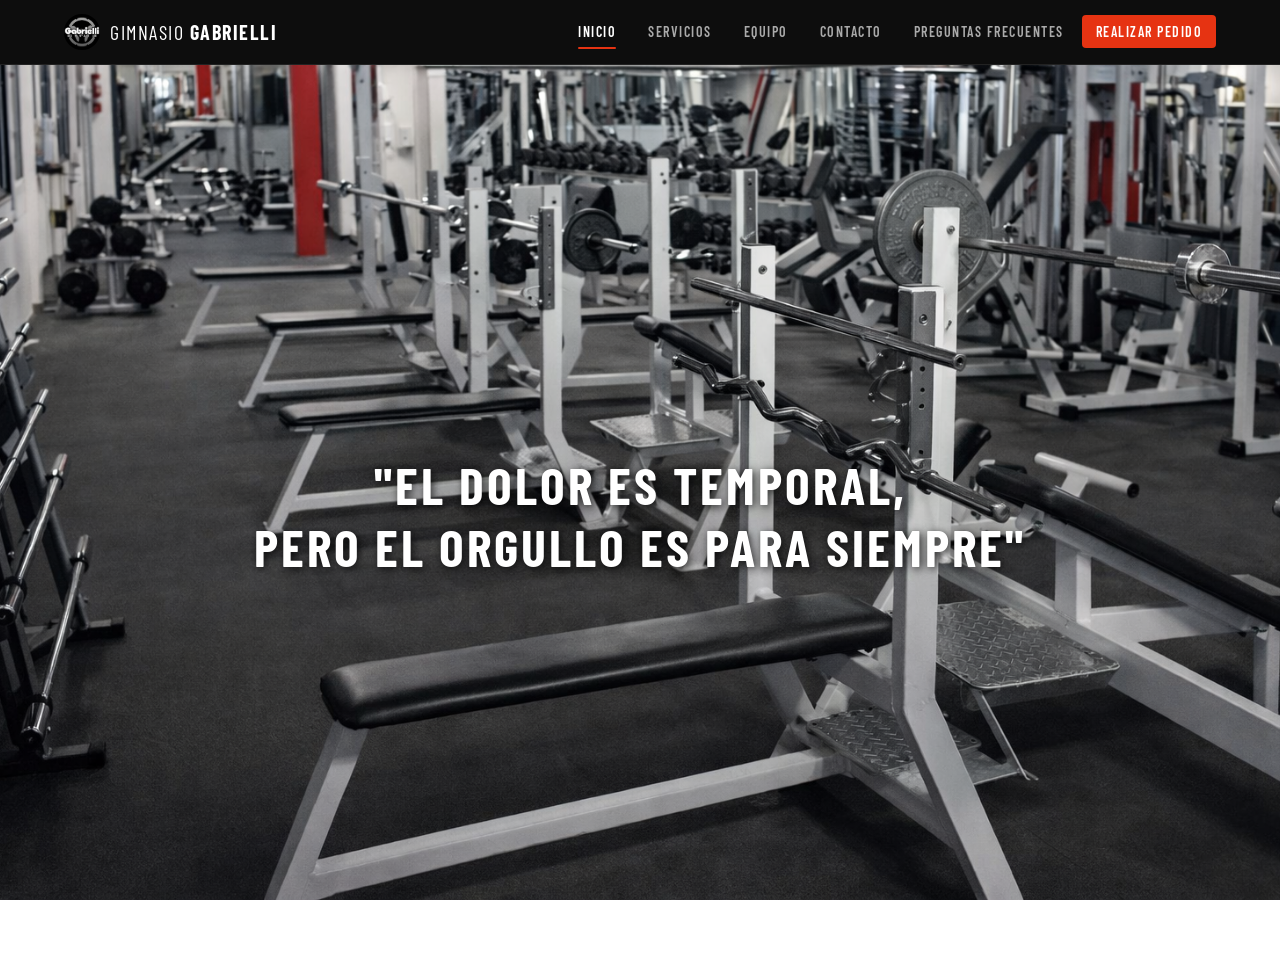
==== index.html @ 5b8f289a "Index renovacion" ====
<!doctype html>
<html lang="es">
  <head>
    <meta charset="utf-8">
    <meta name="viewport" content="width=device-width, initial-scale=1">
    <meta name="description" content="Gimnasio Gabrielli - Encontrá tu mejor versión">
    <title>Gimnasio Gabrielli</title>
    <link rel="shortcut icon" href="../assets/favicon/gimnasio_favicon.jpg" type="image/x-icon">
    <link rel="stylesheet" href="../css/style.css">
  </head>
  <body>

    <header>
      <nav>
        <div class="nav-inner">

          <div class="nav-logo">
            <img src="../assets/img/Gimnasio gabreilli.jpg" alt="Logo Gimnasio Gabrielli">
            <span>Gimnasio <strong>Gabrielli</strong></span>
          </div>

          <ul class="nav-links">
            <li><a href="../index.html" class="active">Inicio</a></li>
            <li><a href="servicios.html">Servicios</a></li>
            <li><a href="equipo.html">Equipo</a></li>
            <li><a href="contacto.html">Contacto</a></li>
            <li><a href="faq.html">Preguntas frecuentes</a></li>
            <li><a href="pedido.html" class="nav-cta">Realizar pedido</a></li>
          </ul>

        </div>
      </nav>
    </header>

    <section class="hero">
      <div class="hero-content">
        <p class="hero-frase">"El dolor es temporal,</p>
        <p class="hero-frase">pero el orgullo es para siempre"</p>
      </div>
    </section>

  </body>
</html>
---- css/style.css ----
@import url('https://fonts.googleapis.com/css2?family=Barlow+Condensed:wght@600;700&family=Barlow:wght@400;500&display=swap');

* {
  margin: 0;
  padding: 0;
  box-sizing: border-box;
}

body {
  background-image: url('../assets/img/see.png');
  background-size: cover;
  background-position: center;
  background-repeat: no-repeat;
  background-attachment: fixed;
}

header nav {
  background: #0d0d0d;
  border-bottom: 1px solid #222;
  position: sticky;
  top: 0;
  z-index: 100;
}

.nav-inner {
  max-width: 1200px;
  margin: 0 auto;
  padding: 0 24px;
  height: 64px;
  display: flex;
  align-items: center;
  justify-content: space-between;
}

.nav-logo {
  display: flex;
  align-items: center;
  gap: 10px;
  text-decoration: none;
}

.nav-logo img {
  width: 36px;
  height: 36px;
  object-fit: cover;
  border-radius: 50%;
}

.nav-logo span {
  font-family: 'Barlow Condensed', sans-serif;
  font-size: 20px;
  letter-spacing: 1.5px;
  text-transform: uppercase;
  color: #fff;
}

.nav-links {
  display: flex;
  list-style: none;
  gap: 4px;
  align-items: center;
}

.nav-links a {
  font-family: 'Barlow Condensed', sans-serif;
  font-weight: 600;
  font-size: 14px;
  letter-spacing: 1.5px;
  text-transform: uppercase;
  color: #aaa;
  text-decoration: none;
  padding: 8px 14px;
  border-radius: 4px;
  transition: color 0.2s, background 0.2s;
  position: relative;
}

.nav-links a:hover {
  color: #fff;
  background: #1a1a1a;
}

.nav-links a.active {
  color: #fff;
}

.nav-links a.active::after {
  content: '';
  position: absolute;
  bottom: -1px;
  left: 14px;
  right: 14px;
  height: 2px;
  background: #e63312;
  border-radius: 2px;
}

.nav-cta {
  background: #e63312 !important;
  color: #fff !important;
  border-radius: 4px !important;
}

.nav-cta:hover {
  background: #c42a0e !important;
  color: #fff !important;
}

.hero {
  min-height: 100vh;
  display: flex;
  align-items: center;
  justify-content: center;
  text-align: center;
}

.hero-content {
  padding: 20px;
}

.hero-frase {
  font-family: 'Barlow Condensed', sans-serif;
  font-size: 52px;
  font-weight: 700;
  text-transform: uppercase;
  letter-spacing: 3px;
  color: #fff;
  text-shadow: 2px 2px 8px rgba(0, 0, 0, 0.8);
  line-height: 1.2;
}
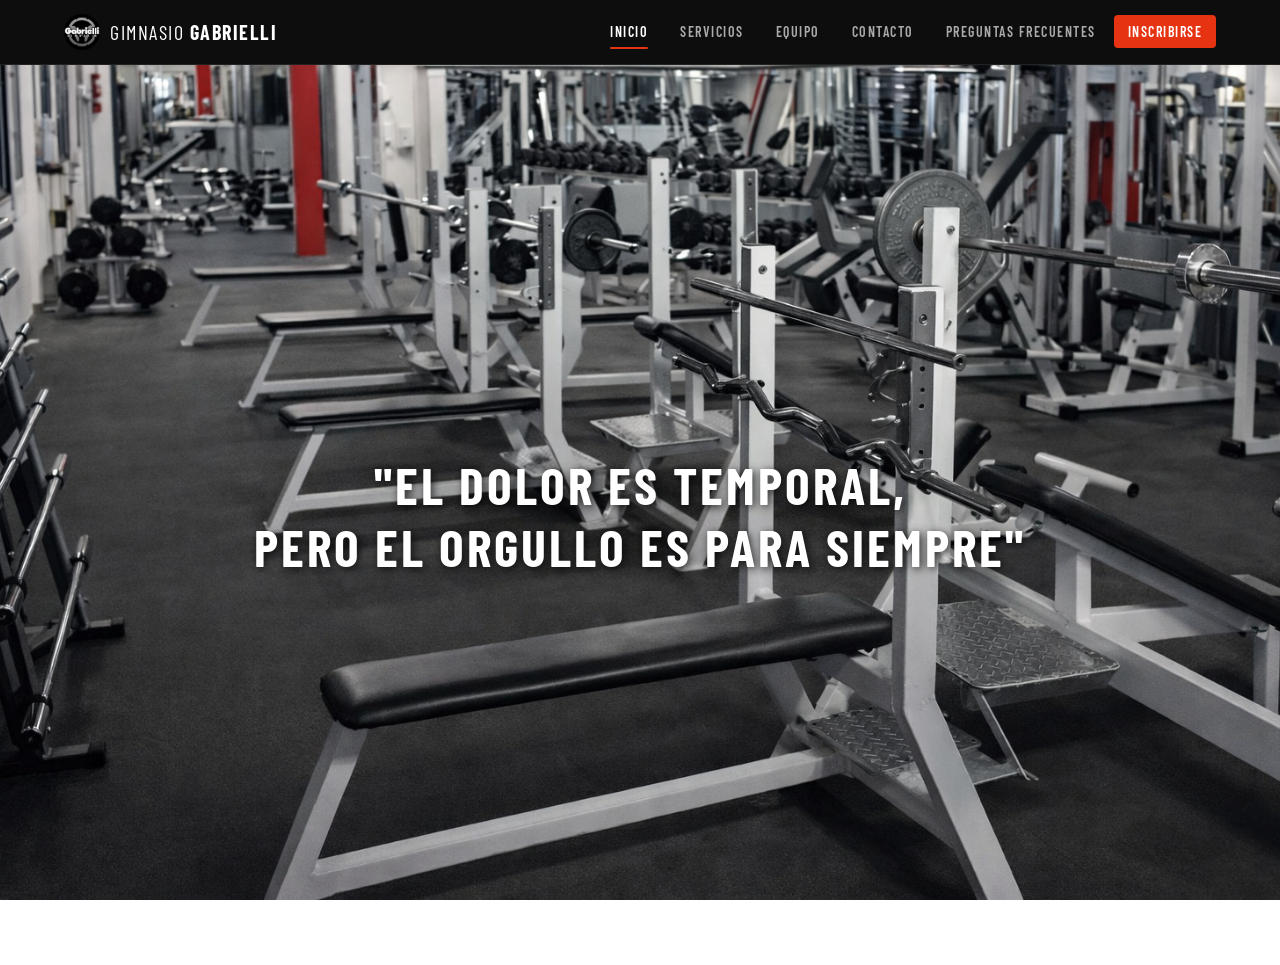
==== commit db8ca7e0: "equipo terminado y corrrecciones" ====
--- a/index.html
+++ b/index.html
@@ -20,12 +20,12 @@
           </div>
 
           <ul class="nav-links">
-            <li><a href="../index.html" class="active">Inicio</a></li>
-            <li><a href="servicios.html">Servicios</a></li>
-            <li><a href="equipo.html">Equipo</a></li>
-            <li><a href="contacto.html">Contacto</a></li>
-            <li><a href="faq.html">Preguntas frecuentes</a></li>
-            <li><a href="pedido.html" class="nav-cta">Realizar pedido</a></li>
+            <li><a href="index.html" class="active">Inicio</a></li>
+            <li><a href="/pages/servicios.html">Servicios</a></li>
+            <li><a href="/pages/equipo.html">Equipo</a></li>
+            <li><a href="/pages/contacto.html">Contacto</a></li>
+            <li><a href="/pages/faq.html">Preguntas frecuentes</a></li>
+            <li><a href="/pages/pedido.html" class="nav-cta">Inscribirse</a></li>
           </ul>
 
         </div>
@@ -40,4 +40,4 @@
     </section>
 
   </body>
-</html>
+</html>
--- a/css/style.css
+++ b/css/style.css
@@ -12,6 +12,13 @@
   background-position: center;
   background-repeat: no-repeat;
   background-attachment: fixed;
+  min-height: 100vh;
+  display: flex;
+  flex-direction: column;
+}
+
+main {
+  flex: 1;
 }
 
 header nav {
@@ -127,4 +134,40 @@
   color: #fff;
   text-shadow: 2px 2px 8px rgba(0, 0, 0, 0.8);
   line-height: 1.2;
+}
+
+.contacto {
+  padding: 60px 24px;
+  text-align: center;
+  color: #e91e07;
+}
+
+.contact-info {
+  display: flex;
+  gap: 24px;
+  justify-content: center;
+  margin-top: 40px;
+}
+
+.contact-item {
+  background: #1a1a1a;
+  border: 1px solid #333;
+  border-radius: 8px;
+  padding: 32px;
+  min-width: 200px;
+}
+
+.contact-item h2 {
+  color: #e91e07;
+  font-size: 16px;
+  margin-bottom: 8px;
+}
+
+.contact-item a {
+  color: #f8f7f7;
+  text-decoration: none;
+}
+
+.contact-item a:hover {
+  color: #fff;
 }
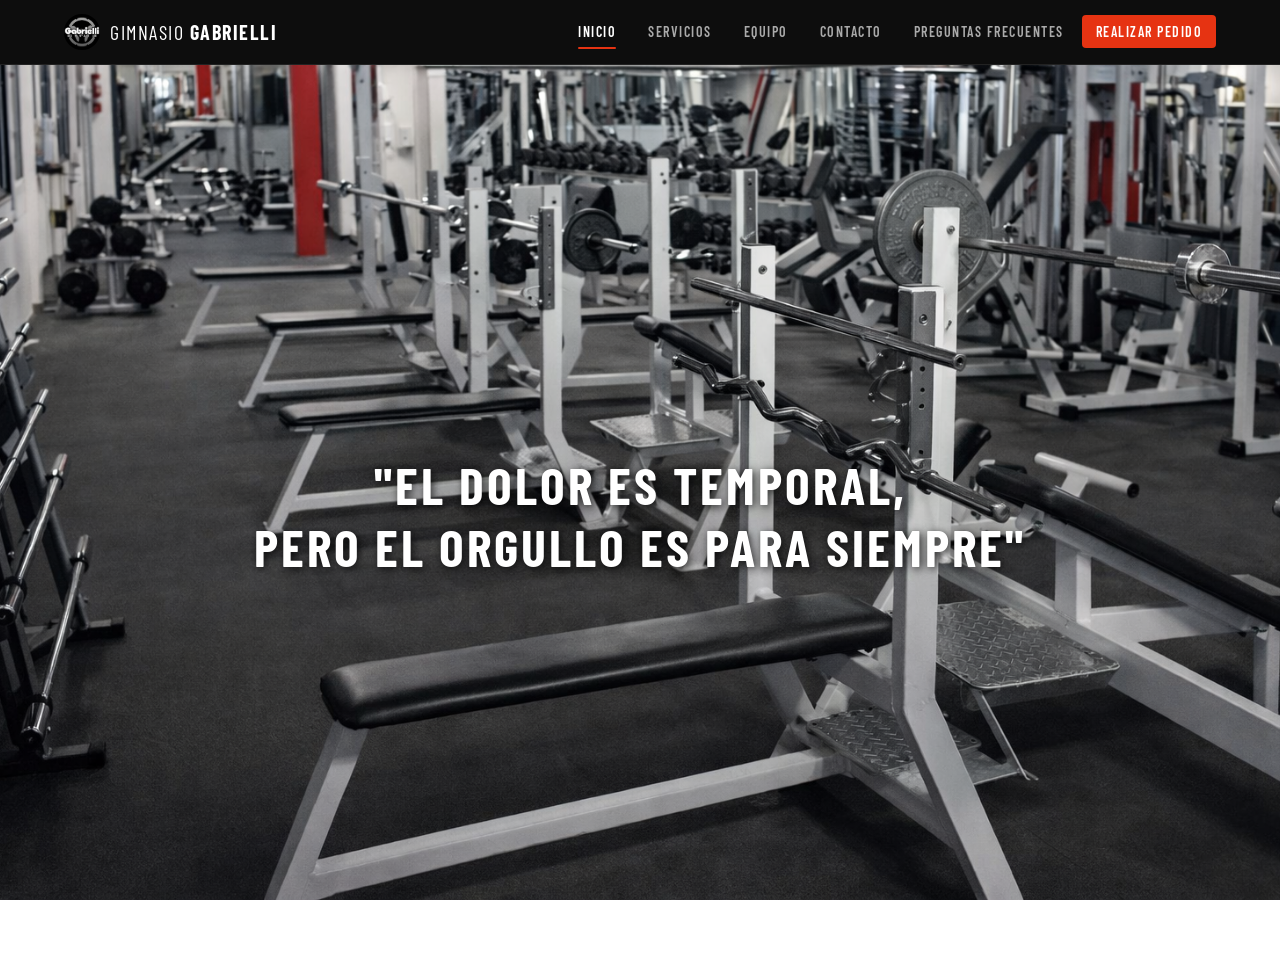
==== commit cdb1c2f7: "Guardo cambios antes del pull" ====
--- a/index.html
+++ b/index.html
@@ -20,12 +20,12 @@
           </div>
 
           <ul class="nav-links">
-            <li><a href="index.html" class="active">Inicio</a></li>
-            <li><a href="/pages/servicios.html">Servicios</a></li>
-            <li><a href="/pages/equipo.html">Equipo</a></li>
-            <li><a href="/pages/contacto.html">Contacto</a></li>
-            <li><a href="/pages/faq.html">Preguntas frecuentes</a></li>
-            <li><a href="/pages/pedido.html" class="nav-cta">Inscribirse</a></li>
+            <li><a href="../index.html" class="active">Inicio</a></li>
+            <li><a href="servicios.html">Servicios</a></li>
+            <li><a href="equipo.html">Equipo</a></li>
+            <li><a href="contacto.html">Contacto</a></li>
+            <li><a href="faq.html">Preguntas frecuentes</a></li>
+            <li><a href="pedido.html" class="nav-cta">Realizar pedido</a></li>
           </ul>
 
         </div>
--- a/css/style.css
+++ b/css/style.css
@@ -12,13 +12,6 @@
   background-position: center;
   background-repeat: no-repeat;
   background-attachment: fixed;
-  min-height: 100vh;
-  display: flex;
-  flex-direction: column;
-}
-
-main {
-  flex: 1;
 }
 
 header nav {
@@ -136,38 +129,108 @@
   line-height: 1.2;
 }
 
-.contacto {
-  padding: 60px 24px;
+/* FAQ Styles */
+.faq {
+  max-width: 800px;
+  margin: 50px auto;
+  padding: 20px;
+  background: rgba(255, 255, 255, 0.9);
+  border-radius: 10px;
+  box-shadow: 0 4px 20px rgba(0, 0, 0, 0.3);
+}
+
+.faq h1 {
+  font-family: 'Barlow Condensed', sans-serif;
+  font-size: 36px;
+  font-weight: 700;
+  text-transform: uppercase;
+  letter-spacing: 2px;
+  color: #0d0d0d;
   text-align: center;
-  color: #e91e07;
-}
-
-.contact-info {
-  display: flex;
-  gap: 24px;
-  justify-content: center;
-  margin-top: 40px;
-}
-
-.contact-item {
-  background: #1a1a1a;
-  border: 1px solid #333;
+  margin-bottom: 30px;
+}
+
+.faq details {
+  margin-bottom: 10px;
+  background: #fff;
+  border: 1px solid #ddd;
   border-radius: 8px;
-  padding: 32px;
-  min-width: 200px;
-}
-
-.contact-item h2 {
-  color: #e91e07;
+  box-shadow: 0 2px 10px rgba(0, 0, 0, 0.1);
+  transition: box-shadow 0.3s;
+}
+
+.faq details:hover {
+  box-shadow: 0 4px 20px rgba(0, 0, 0, 0.2);
+}
+
+.faq summary {
+  font-family: 'Barlow', sans-serif;
+  font-size: 20px;
+  font-weight: 600;
+  color: #e63312;
+  padding: 15px 20px;
+  cursor: pointer;
+  list-style: none;
+  outline: none;
+  transition: background 0.3s;
+}
+
+.faq summary:hover {
+  background: #f9f9f9;
+}
+
+.faq summary::marker {
+  display: none;
+}
+
+.faq summary::before {
+  content: '▶';
   font-size: 16px;
-  margin-bottom: 8px;
-}
-
-.contact-item a {
-  color: #f8f7f7;
-  text-decoration: none;
-}
-
-.contact-item a:hover {
-  color: #fff;
+  margin-right: 10px;
+  transition: transform 0.3s;
+}
+
+.faq details[open] summary::before {
+  transform: rotate(90deg);
+}
+
+.faq p {
+  font-family: 'Barlow', sans-serif;
+  font-size: 16px;
+  line-height: 1.6;
+  color: #333;
+  padding: 0 20px 15px 20px;
+}
+  color: #333;
+  padding: 0 20px 15px 20px;
+}
+}
+
+.faq-item {
+  margin-bottom: 20px;
+  background: #fff;
+  border: 1px solid #ddd;
+  border-radius: 8px;
+  padding: 20px;
+  box-shadow: 0 2px 10px rgba(0, 0, 0, 0.1);
+  transition: box-shadow 0.3s;
+}
+
+.faq-item:hover {
+  box-shadow: 0 4px 20px rgba(0, 0, 0, 0.2);
+}
+
+.faq-item h2 {
+  font-family: 'Barlow', sans-serif;
+  font-size: 24px;
+  font-weight: 600;
+  color: #e63312;
+  margin-bottom: 10px;
+}
+
+.faq-item p {
+  font-family: 'Barlow', sans-serif;
+  font-size: 16px;
+  line-height: 1.6;
+  color: #333;
 }
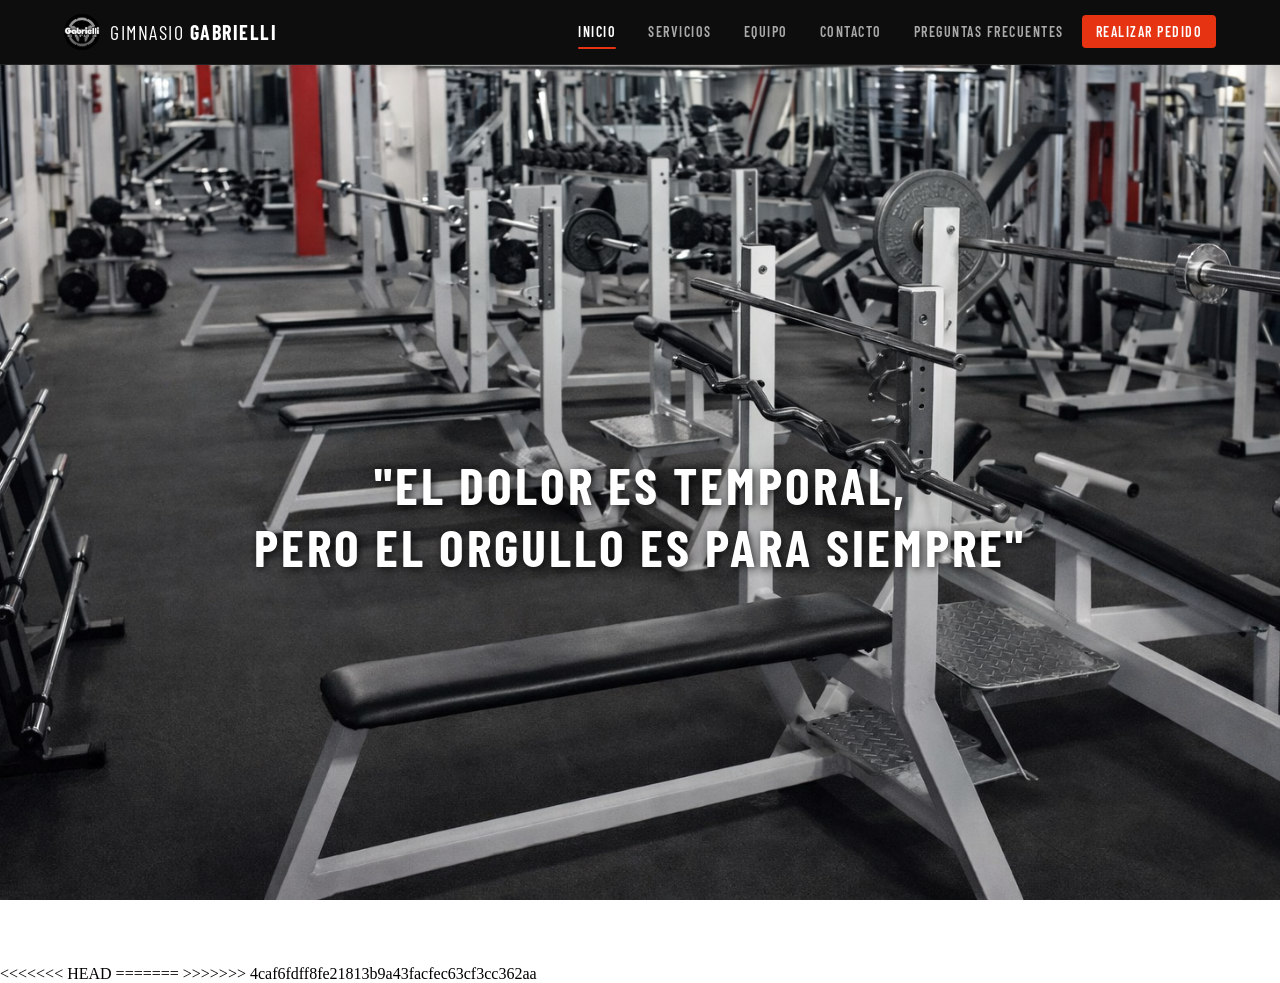
==== commit 6adda802: "Resuelvo conflictos" ====
--- a/index.html
+++ b/index.html
@@ -40,4 +40,8 @@
     </section>
 
   </body>
-</html>+<<<<<<< HEAD
+</html>
+=======
+</html>
+>>>>>>> 4caf6fdff8fe21813b9a43facfec63cf3cc362aa
--- a/css/style.css
+++ b/css/style.css
@@ -128,6 +128,7 @@
   text-shadow: 2px 2px 8px rgba(0, 0, 0, 0.8);
   line-height: 1.2;
 }
+<<<<<<< HEAD
 
 /* FAQ Styles */
 .faq {
@@ -233,4 +234,6 @@
   font-size: 16px;
   line-height: 1.6;
   color: #333;
-}+}
+=======
+>>>>>>> 4caf6fdff8fe21813b9a43facfec63cf3cc362aa
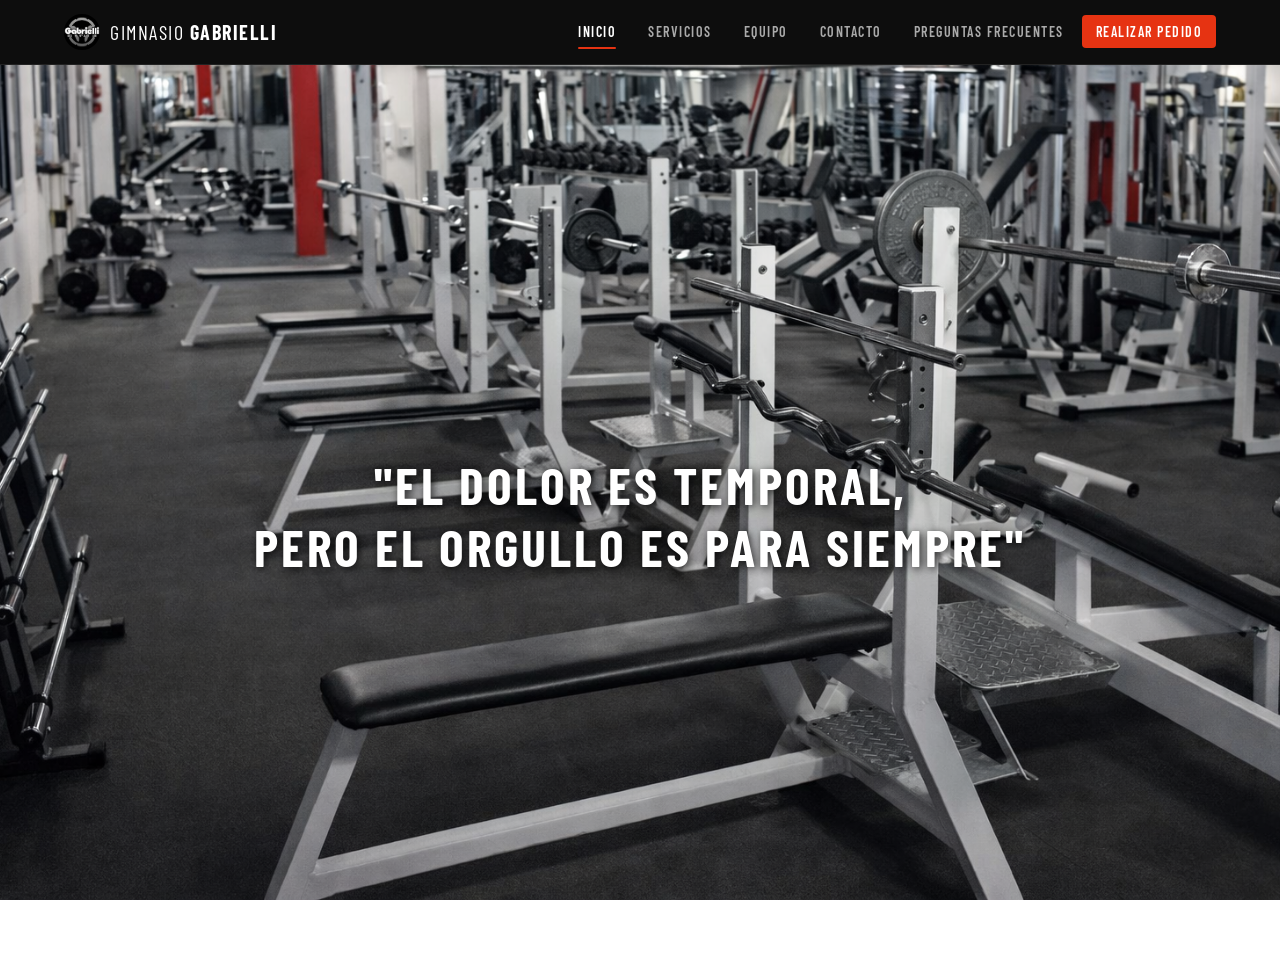
==== commit 3bb3f86c: "Update index.html" ====
--- a/index.html
+++ b/index.html
@@ -40,8 +40,5 @@
     </section>
 
   </body>
-<<<<<<< HEAD
-</html>
-=======
-</html>
->>>>>>> 4caf6fdff8fe21813b9a43facfec63cf3cc362aa
+
+
--- a/css/style.css
+++ b/css/style.css
@@ -12,6 +12,13 @@
   background-position: center;
   background-repeat: no-repeat;
   background-attachment: fixed;
+  min-height: 100vh;
+  display: flex;
+  flex-direction: column;
+}
+
+main {
+  flex: 1;
 }
 
 header nav {
@@ -128,8 +135,6 @@
   text-shadow: 2px 2px 8px rgba(0, 0, 0, 0.8);
   line-height: 1.2;
 }
-<<<<<<< HEAD
-
 /* FAQ Styles */
 .faq {
   max-width: 800px;
@@ -202,38 +207,172 @@
   color: #333;
   padding: 0 20px 15px 20px;
 }
+
+.contacto {
+  padding: 60px 24px;
+  text-align: center;
+  color: #e91e07;
+}
+
+.contact-info {
+  display: flex;
+  gap: 24px;
+  justify-content: center;
+  margin-top: 40px;
+}
+
+.contact-item {
+  background: #1a1a1a;
+  border: 1px solid #333;
+  border-radius: 8px;
+  padding: 32px;
+  min-width: 200px;
+}
+
+.contact-item h2 {
+  color: #e91e07;
+  font-size: 16px;
+  margin-bottom: 8px;
+}
+
+.contact-item a {
+  color: #f8f7f7;
+  text-decoration: none;
+}
+
+.contact-item a:hover {
+  color: #fff;
+}
+
+/* ===== CONTACTO ===== */
+.contacto-section {
+  max-width: 600px;
+  margin: 60px auto;
+  padding: 0 20px;
+  text-align: center;
+}
+
+.contacto-section h1 {
+  font-size: 2rem;
+  margin-bottom: 10px;
+}
+
+.contacto-section p {
+  color: #666;
+  margin-bottom: 30px;
+}
+
+.contacto-form {
+  background: #fff;
+  border-radius: 12px;
+  box-shadow: 0 4px 20px rgba(0, 0, 0, 0.1);
+  padding: 40px;
+  text-align: left;
+}
+
+.form-group {
+  margin-bottom: 20px;
+  display: flex;
+  flex-direction: column;
+  gap: 6px;
+}
+
+.form-group label {
+  font-weight: 600;
+  font-size: 0.9rem;
   color: #333;
-  padding: 0 20px 15px 20px;
-}
-}
-
-.faq-item {
-  margin-bottom: 20px;
-  background: #fff;
+}
+
+.form-group input,
+.form-group textarea {
+  padding: 12px 14px;
   border: 1px solid #ddd;
   border-radius: 8px;
+  font-size: 1rem;
+  transition: border-color 0.2s;
+  outline: none;
+  font-family: inherit;
+}
+
+.form-group input:focus,
+.form-group textarea:focus {
+  border-color: #e63946;
+}
+
+.form-group textarea {
+  resize: vertical;
+}
+
+.form-buttons {
+  display: flex;
+  gap: 12px;
+  margin-top: 10px;
+}
+
+.form-buttons button[type="submit"] {
+  flex: 1;
+  padding: 12px;
+  background-color: #e63946;
+  color: white;
+  border: none;
+  border-radius: 8px;
+  font-size: 1rem;
+  font-weight: 600;
+  cursor: pointer;
+  transition: background 0.2s;
+}
+
+.form-buttons button[type="submit"]:hover {
+  background-color: #c1121f;
+}
+
+.form-buttons button[type="reset"] {
+  flex: 1;
+  padding: 12px;
+  background-color: transparent;
+  color: #e63946;
+  border: 2px solid #e63946;
+  border-radius: 8px;
+  font-size: 1rem;
+  font-weight: 600;
+  cursor: pointer;
+  transition: all 0.2s;
+}
+
+.form-buttons button[type="reset"]:hover {
+  background-color: #e63946;
+  color: white;
+}
+
+.contacto-header {
+  background: #e63946;
+  color: white;
+  border-radius: 12px;
+  padding: 30px 40px;
+  margin-bottom: 30px;
+}
+
+.contacto-header h1 {
+  margin: 0 0 8px 0;
+  font-size: 2rem;
+}
+
+.contacto-header p {
+  margin: 0;
+}
+
+footer {
+  background: rgba(0, 0, 0, 0.8);
+  color: #fff;
+  text-align: center;
   padding: 20px;
-  box-shadow: 0 2px 10px rgba(0, 0, 0, 0.1);
-  transition: box-shadow 0.3s;
-}
-
-.faq-item:hover {
-  box-shadow: 0 4px 20px rgba(0, 0, 0, 0.2);
-}
-
-.faq-item h2 {
   font-family: 'Barlow', sans-serif;
-  font-size: 24px;
-  font-weight: 600;
-  color: #e63312;
-  margin-bottom: 10px;
-}
-
-.faq-item p {
-  font-family: 'Barlow', sans-serif;
-  font-size: 16px;
-  line-height: 1.6;
-  color: #333;
-}
-=======
->>>>>>> 4caf6fdff8fe21813b9a43facfec63cf3cc362aa
+}
+
+footer p {
+  margin: 0;
+}
+  margin: 0;
+  color: rgba(255, 255, 255, 0.85);
+  font-size: 1rem;
+}
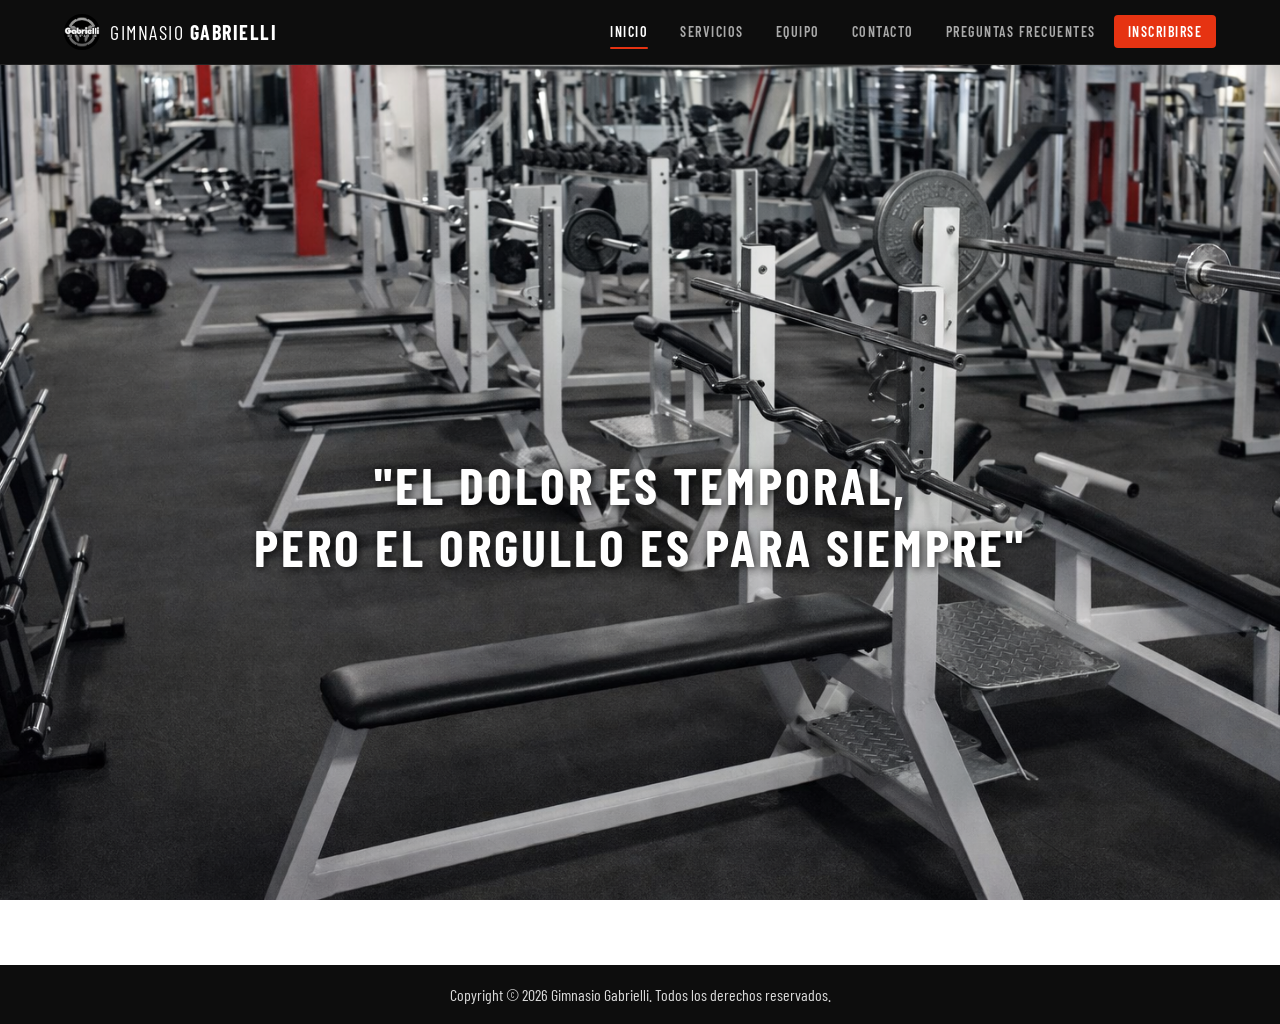
==== commit 1a48465e: "Rename pages/index.html to index.html" ====
--- a/index.html
+++ b/index.html
@@ -25,7 +25,7 @@
             <li><a href="equipo.html">Equipo</a></li>
             <li><a href="contacto.html">Contacto</a></li>
             <li><a href="faq.html">Preguntas frecuentes</a></li>
-            <li><a href="pedido.html" class="nav-cta">Realizar pedido</a></li>
+            <li><a href="pedido.html" class="nav-cta">Inscribirse</a></li>
           </ul>
 
         </div>
@@ -38,7 +38,11 @@
         <p class="hero-frase">pero el orgullo es para siempre"</p>
       </div>
     </section>
+    <footer>
+      <p>
+        Copyright &copy; 2026 Gimnasio Gabrielli. Todos los derechos reservados.
+
+      </p>
+    </footer>
 
   </body>
-
-
--- a/css/style.css
+++ b/css/style.css
@@ -371,8 +371,179 @@
 
 footer p {
   margin: 0;
-}
+  margin : 0;
+  color: rgba(255, 255, 255, 0.85);
+  font-size: 1rem;
+}
+
+.contenedor-servicios {
+    padding: 40px;
+    text-align: center;
+}
+
+.servicios-grid {
+    display: flex;
+    justify-content: center;
+    gap: 30px;
+    flex-wrap: wrap;
+}
+
+.servicio {
+    background: #111;
+    color: white;
+    padding: 20px;
+    width: 300px;
+    border-radius: 10px;
+    box-shadow: 0px 4px 10px rgba(0,0,0,0.2);
+    text-align: center;
+}
+
+.servicio img {
+    width: 100%;
+    border-radius: 10px;
+}
+
+.servicio h2 {
+    margin-top: 10px;
+}
+
+.servicio ul {
+    list-style: none;
+    padding: 0;
+}
+
+.servicio h2,
+.servicio h3 {
+    color: #ff3c00;
+}
+.contenedor-servicios h1 {
+    color: white;
+    text-align: center;
+    margin-bottom: 30px;
+}
+/* ===== PEDIDO ===== */
+.pedido-section {
+  max-width: 600px;
+  margin: 60px auto;
+  padding: 0 20px;
+  text-align: center;
+}
+
+.pedido-section h1 {
+  font-size: 2rem;
+  margin-bottom: 10px;
+}
+
+.pedido-section p {
+  color: #666;
+  margin-bottom: 30px;
+}
+
+.pedido-form {
+  background: #fff;
+  border-radius: 12px;
+  box-shadow: 0 4px 20px rgba(0, 0, 0, 0.1);
+  padding: 40px;
+  text-align: left;
+}
+
+.form-group select {
+  padding: 12px 14px;
+  border: 1px solid #ddd;
+  border-radius: 8px;
+  font-size: 1rem;
+  transition: border-color 0.2s;
+  outline: none;
+  font-family: inherit;
+  background-color: #fff;
+  cursor: pointer;
+}
+
+.form-group select:focus {
+  border-color: #e63946;
+}
+
+.form-fieldset {
+  border: 1px solid #ddd;
+  border-radius: 8px;
+  padding: 15px;
+  margin-bottom: 20px;
+}
+
+.form-fieldset legend {
+  font-weight: 600;
+  font-size: 0.9rem;
+  color: #333;
+  padding: 0 8px;
+}
+
+.radio-group {
+  display: flex;
+  flex-direction: column;
+  gap: 12px;
+  margin-top: 10px;
+}
+
+.radio-label {
+  display: flex;
+  align-items: center;
+  gap: 8px;
+  cursor: pointer;
+  font-size: 0.95rem;
+  color: #333;
+}
+
+.radio-label input[type="radio"] {
+  cursor: pointer;
+  accent-color: #e63946;
+}
+
+.radio-label span {
+  flex: 1;
+}
+
+.form-checkbox {
+  margin-bottom: 20px;
+  display: flex;
+  align-items: center;
+}
+
+.checkbox-label {
+  display: flex;
+  align-items: center;
+  gap: 8px;
+  cursor: pointer;
+  font-size: 0.95rem;
+  color: #333;
+}
+
+.checkbox-label input[type="checkbox"] {
+  cursor: pointer;
+  accent-color: #e63946;
+}
+
+.pedido-header {
+  background: #e63946;
+  color: white;
+  border-radius: 12px;
+  padding: 30px 40px;
+  margin-bottom: 30px;
+}
+
+.pedido-header h1 {
+  margin: 0 0 8px 0;
+  font-size: 2rem;
+}
+
+.pedido-header p {
   margin: 0;
   color: rgba(255, 255, 255, 0.85);
   font-size: 1rem;
 }
+   footer {
+        background-color: #0d0d0d;
+        color: #7e7e7e;
+        text-align: center;
+        padding: 20px;
+        font-family: 'Barlow Condensed', sans-serif;
+      }
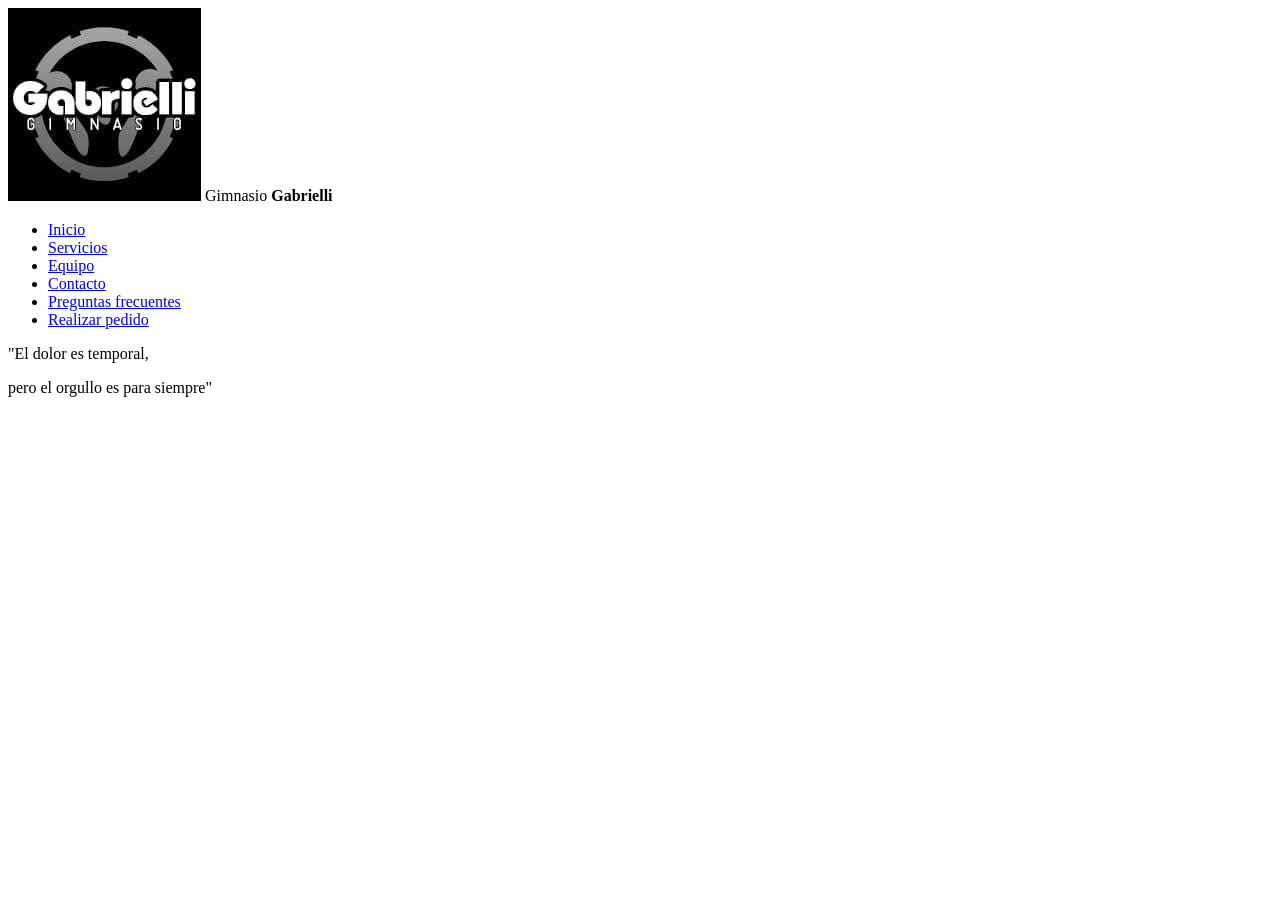
==== commit 488853fb: "lauta" ====
--- a/index.html
+++ b/index.html
@@ -5,8 +5,8 @@
     <meta name="viewport" content="width=device-width, initial-scale=1">
     <meta name="description" content="Gimnasio Gabrielli - Encontrá tu mejor versión">
     <title>Gimnasio Gabrielli</title>
-    <link rel="shortcut icon" href="../assets/favicon/gimnasio_favicon.jpg" type="image/x-icon">
-    <link rel="stylesheet" href="../css/style.css">
+    <link rel="shortcut icon" href="assets/favicon/gimnasio_favicon.jpg" type="image/x-icon">
+    <link rel="stylesheet" href="Css/style.css">
   </head>
   <body>
 
@@ -15,17 +15,17 @@
         <div class="nav-inner">
 
           <div class="nav-logo">
-            <img src="../assets/img/Gimnasio gabreilli.jpg" alt="Logo Gimnasio Gabrielli">
+            <img src="assets/img/Gimnasio gabreilli.jpg" alt="Logo Gimnasio Gabrielli">
             <span>Gimnasio <strong>Gabrielli</strong></span>
           </div>
 
           <ul class="nav-links">
-            <li><a href="../index.html" class="active">Inicio</a></li>
-            <li><a href="servicios.html">Servicios</a></li>
-            <li><a href="equipo.html">Equipo</a></li>
-            <li><a href="contacto.html">Contacto</a></li>
-            <li><a href="faq.html">Preguntas frecuentes</a></li>
-            <li><a href="pedido.html" class="nav-cta">Inscribirse</a></li>
+            <li><a href="index.html" class="active">Inicio</a></li>
+            <li><a href="pages/servicios.html">Servicios</a></li>
+            <li><a href="pages/equipo.html">Equipo</a></li>
+            <li><a href="pages/contacto.html">Contacto</a></li>
+            <li><a href="pages/faq.html">Preguntas frecuentes</a></li>
+            <li><a href="pages/pedido.html" class="nav-cta">Realizar pedido</a></li>
           </ul>
 
         </div>
@@ -38,11 +38,6 @@
         <p class="hero-frase">pero el orgullo es para siempre"</p>
       </div>
     </section>
-    <footer>
-      <p>
-        Copyright &copy; 2026 Gimnasio Gabrielli. Todos los derechos reservados.
-
-      </p>
-    </footer>
 
   </body>
+</html>
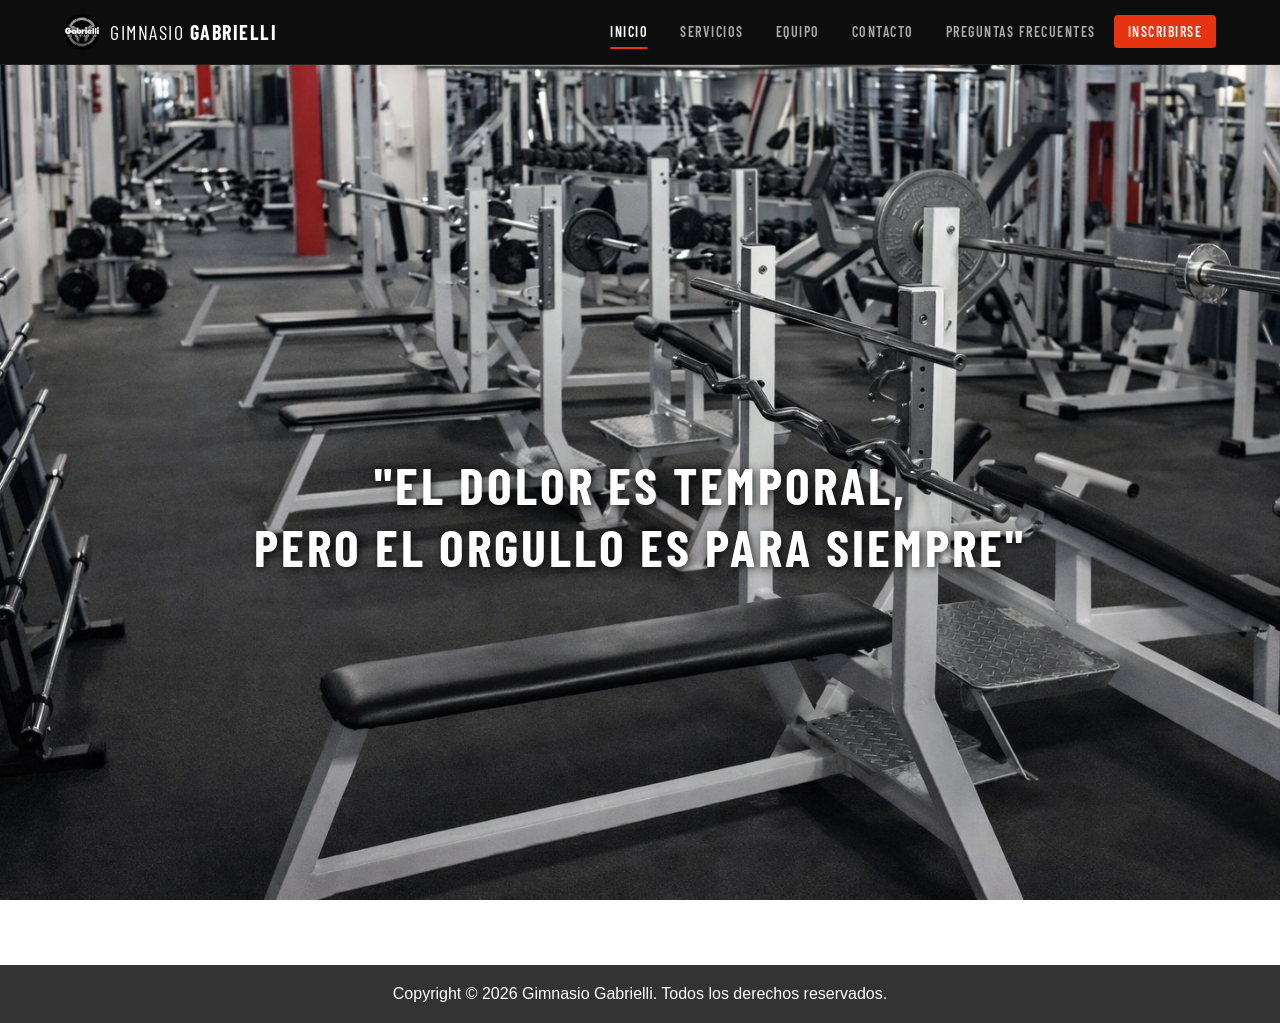
==== commit 35885fd8: "Version final terminada" ====
--- a/index.html
+++ b/index.html
@@ -6,7 +6,7 @@
     <meta name="description" content="Gimnasio Gabrielli - Encontrá tu mejor versión">
     <title>Gimnasio Gabrielli</title>
     <link rel="shortcut icon" href="assets/favicon/gimnasio_favicon.jpg" type="image/x-icon">
-    <link rel="stylesheet" href="Css/style.css">
+    <link rel="stylesheet" href="css/style.css">
   </head>
   <body>
 
@@ -25,7 +25,7 @@
             <li><a href="pages/equipo.html">Equipo</a></li>
             <li><a href="pages/contacto.html">Contacto</a></li>
             <li><a href="pages/faq.html">Preguntas frecuentes</a></li>
-            <li><a href="pages/pedido.html" class="nav-cta">Realizar pedido</a></li>
+            <li><a href="pages/pedido.html" class="nav-cta">Inscribirse</a></li>
           </ul>
 
         </div>
@@ -38,6 +38,11 @@
         <p class="hero-frase">pero el orgullo es para siempre"</p>
       </div>
     </section>
+    <footer>
+      <p>
+        Copyright &copy; 2026 Gimnasio Gabrielli. Todos los derechos reservados.
+
+      </p>
+    </footer>
 
   </body>
-</html>
--- a/css/style.css
+++ b/css/style.css
@@ -0,0 +1,378 @@
+@import url('https://fonts.googleapis.com/css2?family=Barlow+Condensed:wght@600;700&family=Barlow:wght@400;500&display=swap');
+
+* {
+  margin: 0;
+  padding: 0;
+  box-sizing: border-box;
+}
+
+body {
+  background-image: url('../assets/img/see.png');
+  background-size: cover;
+  background-position: center;
+  background-repeat: no-repeat;
+  background-attachment: fixed;
+  min-height: 100vh;
+  display: flex;
+  flex-direction: column;
+}
+
+main {
+  flex: 1;
+}
+
+header nav {
+  background: #0d0d0d;
+  border-bottom: 1px solid #222;
+  position: sticky;
+  top: 0;
+  z-index: 100;
+}
+
+.nav-inner {
+  max-width: 1200px;
+  margin: 0 auto;
+  padding: 0 24px;
+  height: 64px;
+  display: flex;
+  align-items: center;
+  justify-content: space-between;
+}
+
+.nav-logo {
+  display: flex;
+  align-items: center;
+  gap: 10px;
+  text-decoration: none;
+}
+
+.nav-logo img {
+  width: 36px;
+  height: 36px;
+  object-fit: cover;
+  border-radius: 50%;
+}
+
+.nav-logo span {
+  font-family: 'Barlow Condensed', sans-serif;
+  font-size: 20px;
+  letter-spacing: 1.5px;
+  text-transform: uppercase;
+  color: #fff;
+}
+
+.nav-links {
+  display: flex;
+  list-style: none;
+  gap: 4px;
+  align-items: center;
+}
+
+.nav-links a {
+  font-family: 'Barlow Condensed', sans-serif;
+  font-weight: 600;
+  font-size: 14px;
+  letter-spacing: 1.5px;
+  text-transform: uppercase;
+  color: #aaa;
+  text-decoration: none;
+  padding: 8px 14px;
+  border-radius: 4px;
+  transition: color 0.2s, background 0.2s;
+  position: relative;
+}
+
+.nav-links a:hover {
+  color: #fff;
+  background: #1a1a1a;
+}
+
+.nav-links a.active {
+  color: #fff;
+}
+
+.nav-links a.active::after {
+  content: '';
+  position: absolute;
+  bottom: -1px;
+  left: 14px;
+  right: 14px;
+  height: 2px;
+  background: #e63312;
+  border-radius: 2px;
+}
+
+.nav-cta {
+  background: #e63312 !important;
+  color: #fff !important;
+  border-radius: 4px !important;
+}
+
+.nav-cta:hover {
+  background: #c42a0e !important;
+  color: #fff !important;
+}
+
+.hero {
+  min-height: 100vh;
+  display: flex;
+  align-items: center;
+  justify-content: center;
+  text-align: center;
+}
+
+.hero-content {
+  padding: 20px;
+}
+
+.hero-frase {
+  font-family: 'Barlow Condensed', sans-serif;
+  font-size: 52px;
+  font-weight: 700;
+  text-transform: uppercase;
+  letter-spacing: 3px;
+  color: #fff;
+  text-shadow: 2px 2px 8px rgba(0, 0, 0, 0.8);
+  line-height: 1.2;
+}
+/* FAQ Styles */
+.faq {
+  max-width: 800px;
+  margin: 50px auto;
+  padding: 20px;
+  background: rgba(255, 255, 255, 0.9);
+  border-radius: 10px;
+  box-shadow: 0 4px 20px rgba(0, 0, 0, 0.3);
+}
+
+.faq h1 {
+  font-family: 'Barlow Condensed', sans-serif;
+  font-size: 36px;
+  font-weight: 700;
+  text-transform: uppercase;
+  letter-spacing: 2px;
+  color: #0d0d0d;
+  text-align: center;
+  margin-bottom: 30px;
+}
+
+.faq details {
+  margin-bottom: 10px;
+  background: #fff;
+  border: 1px solid #ddd;
+  border-radius: 8px;
+  box-shadow: 0 2px 10px rgba(0, 0, 0, 0.1);
+  transition: box-shadow 0.3s;
+}
+
+.faq details:hover {
+  box-shadow: 0 4px 20px rgba(0, 0, 0, 0.2);
+}
+
+.faq summary {
+  font-family: 'Barlow', sans-serif;
+  font-size: 20px;
+  font-weight: 600;
+  color: #e63312;
+  padding: 15px 20px;
+  cursor: pointer;
+  list-style: none;
+  outline: none;
+  transition: background 0.3s;
+}
+
+.faq summary:hover {
+  background: #f9f9f9;
+}
+
+.faq summary::marker {
+  display: none;
+}
+
+.faq summary::before {
+  content: '▶';
+  font-size: 16px;
+  margin-right: 10px;
+  transition: transform 0.3s;
+}
+
+.faq details[open] summary::before {
+  transform: rotate(90deg);
+}
+
+.faq p {
+  font-family: 'Barlow', sans-serif;
+  font-size: 16px;
+  line-height: 1.6;
+  color: #333;
+  padding: 0 20px 15px 20px;
+}
+
+.contacto {
+  padding: 60px 24px;
+  text-align: center;
+  color: #e91e07;
+}
+
+.contact-info {
+  display: flex;
+  gap: 24px;
+  justify-content: center;
+  margin-top: 40px;
+}
+
+.contact-item {
+  background: #1a1a1a;
+  border: 1px solid #333;
+  border-radius: 8px;
+  padding: 32px;
+  min-width: 200px;
+}
+
+.contact-item h2 {
+  color: #e91e07;
+  font-size: 16px;
+  margin-bottom: 8px;
+}
+
+.contact-item a {
+  color: #f8f7f7;
+  text-decoration: none;
+}
+
+.contact-item a:hover {
+  color: #fff;
+}
+
+/* ===== CONTACTO ===== */
+.contacto-section {
+  max-width: 600px;
+  margin: 60px auto;
+  padding: 0 20px;
+  text-align: center;
+}
+
+.contacto-section h1 {
+  font-size: 2rem;
+  margin-bottom: 10px;
+}
+
+.contacto-section p {
+  color: #666;
+  margin-bottom: 30px;
+}
+
+.contacto-form {
+  background: #fff;
+  border-radius: 12px;
+  box-shadow: 0 4px 20px rgba(0, 0, 0, 0.1);
+  padding: 40px;
+  text-align: left;
+}
+
+.form-group {
+  margin-bottom: 20px;
+  display: flex;
+  flex-direction: column;
+  gap: 6px;
+}
+
+.form-group label {
+  font-weight: 600;
+  font-size: 0.9rem;
+  color: #333;
+}
+
+.form-group input,
+.form-group textarea {
+  padding: 12px 14px;
+  border: 1px solid #ddd;
+  border-radius: 8px;
+  font-size: 1rem;
+  transition: border-color 0.2s;
+  outline: none;
+  font-family: inherit;
+}
+
+.form-group input:focus,
+.form-group textarea:focus {
+  border-color: #e63946;
+}
+
+.form-group textarea {
+  resize: vertical;
+}
+
+.form-buttons {
+  display: flex;
+  gap: 12px;
+  margin-top: 10px;
+}
+
+.form-buttons button[type="submit"] {
+  flex: 1;
+  padding: 12px;
+  background-color: #e63946;
+  color: white;
+  border: none;
+  border-radius: 8px;
+  font-size: 1rem;
+  font-weight: 600;
+  cursor: pointer;
+  transition: background 0.2s;
+}
+
+.form-buttons button[type="submit"]:hover {
+  background-color: #c1121f;
+}
+
+.form-buttons button[type="reset"] {
+  flex: 1;
+  padding: 12px;
+  background-color: transparent;
+  color: #e63946;
+  border: 2px solid #e63946;
+  border-radius: 8px;
+  font-size: 1rem;
+  font-weight: 600;
+  cursor: pointer;
+  transition: all 0.2s;
+}
+
+.form-buttons button[type="reset"]:hover {
+  background-color: #e63946;
+  color: white;
+}
+
+.contacto-header {
+  background: #e63946;
+  color: white;
+  border-radius: 12px;
+  padding: 30px 40px;
+  margin-bottom: 30px;
+}
+
+.contacto-header h1 {
+  margin: 0 0 8px 0;
+  font-size: 2rem;
+}
+
+.contacto-header p {
+  margin: 0;
+}
+
+footer {
+  background: rgba(0, 0, 0, 0.8);
+  color: #fff;
+  text-align: center;
+  padding: 20px;
+  font-family: 'Barlow', sans-serif;
+}
+
+footer p {
+  margin: 0;
+}
+  margin: 0;
+  color: rgba(255, 255, 255, 0.85);
+  font-size: 1rem;
+}
